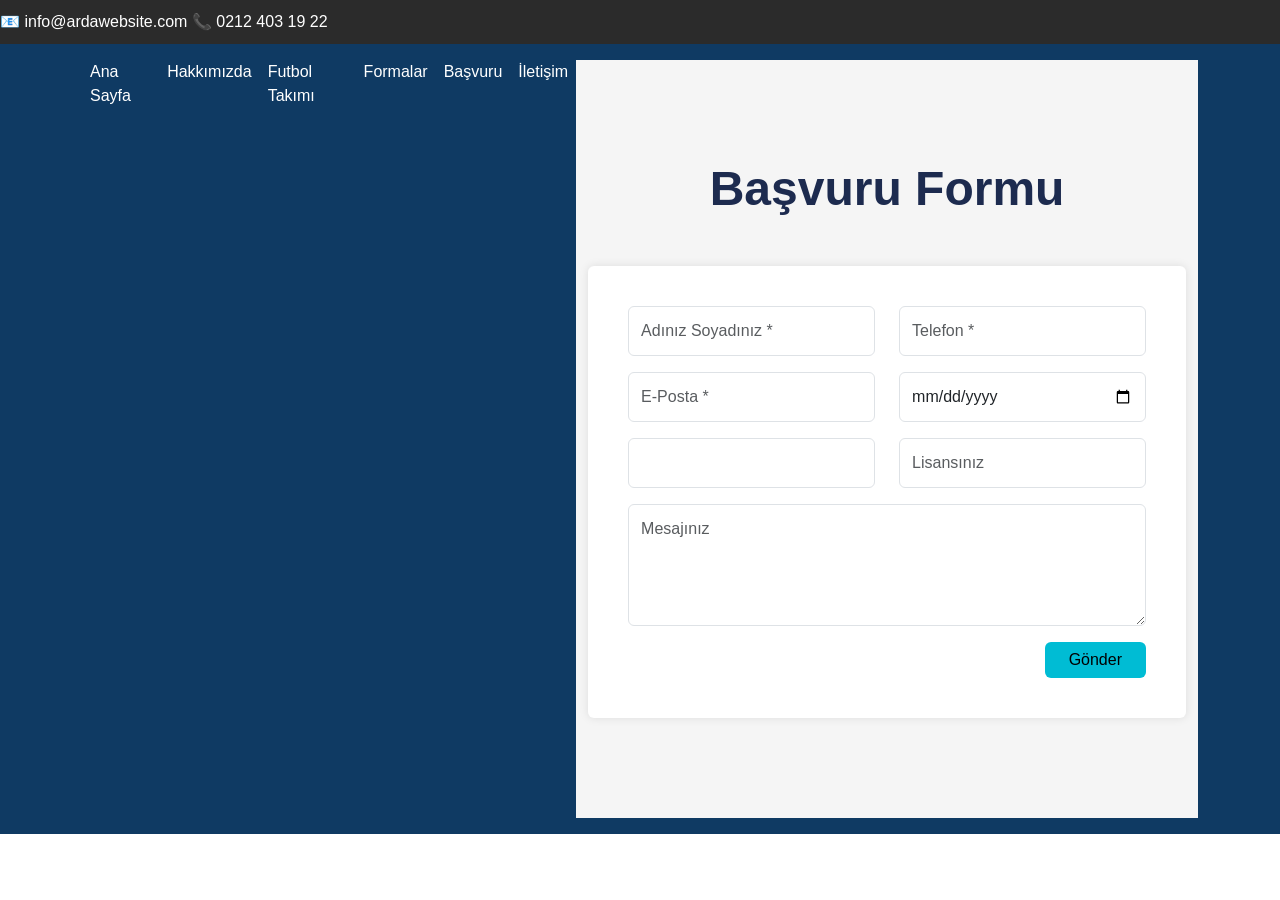
==== basvuru.html @ 2c4a3efd "Add files via upload" ====
<!DOCTYPE html>
<html lang="tr">
<head>

<meta charset="UTF-8">
<meta name="viewport" content="width=device-width, initial-scale=1">

<title>Başvuru</title>

<link href="https://cdn.jsdelivr.net/npm/bootstrap@5.3.2/dist/css/bootstrap.min.css" rel="stylesheet">
<link rel="stylesheet" href="style.css">

</head>

<body>
    <div id="loader"></div>
<!-- ÜST BAR -->
<div class="topbar">
<div class="container d-flex justify-content-between">



</div>

<div class="contact">
📧 info@ardawebsite.com
📞 0212 403 19 22
</div>

</div>
</div>


<!-- MENÜ -->
<nav class="navbar navbar-expand-lg navbar-dark menu">

<div class="container">



<button class="navbar-toggler" type="button" data-bs-toggle="collapse" data-bs-target="#menu">
<span class="navbar-toggler-icon"></span>
</button>

<div class="collapse navbar-collapse" id="menu">

<ul class="navbar-nav ms-auto">

<li class="nav-item"><a class="nav-link" href="index.html">Ana Sayfa</a></li>

<li class="nav-item"><a class="nav-link" href="hakkimizda.html">Hakkımızda</a></li>

<li class="nav-item"><a class="nav-link" href="oyuncular.html">Futbol Takımı</a></li>

<li class="nav-item"><a class="nav-link" href="formalar.html">Formalar</a></li>

<li class="nav-item"><a class="nav-link" href="basvuru.html">Başvuru</a></li>

<li class="nav-item"><a class="nav-link" href="iletisim.html">İletişim</a></li>
<!-- MENÜ -->
<nav class="navbar navbar-expand-lg navbar-dark menu">

<section class="basvuru">

<div class="container">

<h1 class="text-center mb-5">Başvuru Formu</h1>

<div class="form-box">

<form>

<div class="row">

<div class="col-md-6 mb-3">
<input type="text" class="form-control" placeholder="Adınız Soyadınız *">
</div>

<div class="col-md-6 mb-3">
<input type="text" class="form-control" placeholder="Telefon *">
</div>

<div class="col-md-6 mb-3">
<input type="email" class="form-control" placeholder="E-Posta *">
</div>

<div class="col-md-6 mb-3">
<input type="date" class="form-control" placeholder="Doğum Tarihi">
</div>

<div class="col-md-6 mb-3">
<select class="form-control">



</select>
</div>

<div class="col-md-6 mb-3">
<input type="text" class="form-control" placeholder="Lisansınız">
</div>

<div class="col-md-12 mb-3">
<textarea class="form-control" rows="4" placeholder="Mesajınız"></textarea>
</div>

<div class="col-md-12 text-end">
<button class="btn btn-info px-4">Gönder</button>
</div>

</div>

</form>

</div>

</div>

</section>

<script>
window.addEventListener("load", function(){
document.getElementById("loader").style.display = "none";
});
</script>

</body>
</html>
</body>
</html>
---- style.css ----
body{
font-family: Arial;
}

/* ÜST BAR */

.topbar{
background:#2b2b2b;
color:white;
padding:10px 0;
}

.logo span{
color:#f1b100;
}

/* MENÜ */

.menu{
background:#0b2c4d;
}

/* HERO */

.hero{
background:url("logo.png") center center;
background-size:contain;
background-repeat:no-repeat;
background-color:#111;
height:80vh;
display:flex;
align-items:center;
justify-content:center;
}

.hero-text{
color:white;
max-width:600px;
margin-left:50px;
}

.hero-text h1{
font-size:48px;
font-weight:bold;
}

.hero-text p{
font-size:18px;
margin-bottom:20px;
}


/* MOBİL */

@media(max-width:768px){

.hero{
height:60vh;
text-align:center;
}

.hero-text{
margin:0 auto;
}

.hero-text h1{
font-size:30px;
}

}

.hero{
height:80vh;
display:flex;
align-items:center;

background-image:url("logo.png");
background-size:cover;
background-position:center;
background-repeat:no-repeat;
}

.hero{
height:80vh;
display:flex;
align-items:center;
background-size:cover;
background-position:center;
background-repeat:no-repeat;
}

.hero-text{
color:black;
max-width:500px;
margin-left:80px;
}

.hero-text h1{
font-size:50px;
font-weight:bold;
}

.hero-text p{
font-size:18px;
margin-bottom:20px;
}

.hero{
height:80vh;
display:flex;
align-items:center;
justify-content:flex-start;
padding-left:80px;
background-size:cover;
background-position:center;
}

.about-section{
padding:80px 0;
background:#f5f5f5;
}

.about-text{
max-width:700px;
margin:auto;
line-height:1.8;
font-size:16px;
color:#555;
}

.about-text p{
margin-bottom:25px;
}
.about-area{
padding:80px 0;
background:#f2f2f2;
}

.about-container{
width:700px;
margin:auto;
}

.about-container p{
color:#6c7a89;
font-size:15px;
line-height:28px;
margin-bottom:25px;
}
.page-header{
background:#3f4f6b;
padding:80px 0;
color:white;
text-align:center;
}

.page-header h1{
font-size:60px;
font-weight:700;
margin-bottom:10px;
}

.page-header p{
font-size:14px;
color:#cbd3e0;
}

.page-header a{
color:#cbd3e0;
text-decoration:none;
}

.menu{
background:#0f3a63;
}

.page-header{
background:#3f4f6b;
padding:80px 0;
color:white;
}

.page-header h1{
font-size:60px;
font-weight:700;
}

.page-header p{
font-size:14px;
color:#cbd3e0;
}

.about-section{
padding:80px 0;
background:#f4f4f4;
}

.about-text{
max-width:700px;
margin:auto;
}

.about-text p{
color:#6c7a89;
line-height:28px;
margin-bottom:25px;
}

.footer{
background:#031b3b;
color:white;
padding:60px 0;
}

.footer h3{
font-weight:700;
}

.footer h5{
margin-bottom:20px;
}

.footer-menu{
list-style:none;
padding:0;
}

.footer-menu li{
margin-bottom:10px;
}

.footer-menu a{
color:#bfc7d5;
text-decoration:none;
}

.phone-box{
background:#0c2f5a;
padding:12px 20px;
display:inline-block;
border-radius:6px;
margin-top:15px;
}

.footer hr{
margin:40px 0;
border-color:#1c3b63;
}

.copyright{
text-align:center;
color:#9fb0c8;
font-size:14px;
}

@media (max-width:768px){

.footer{
text-align:center;
}

.phone-box{
display:block;
margin:auto;
margin-top:20px;
}

.footer-menu{
margin-bottom:20px;
}

}

.social-icons a{
color:#6c7a89;
font-size:20px;
margin:0 10px;
text-decoration:none;
}

.social-icons a:hover{
color:#0d6efd;
}

.basvuru{
padding:100px 0;
background:#f5f5f5;
}

.basvuru h1{
font-size:48px;
font-weight:700;
color:#1d2b4f;
}

.form-box{
background:white;
padding:40px;
border-radius:6px;
box-shadow:0 0 10px rgba(0,0,0,0.1);
max-width:700px;
margin:auto;
}

.form-control{
padding:12px;
}


.basvuru{
padding:100px 0;
background:#f5f5f5;
}

.basvuru h1{
font-size:48px;
font-weight:700;
color:#1d2b4f;
}

.form-box{
background:white;
padding:40px;
border-radius:6px;
box-shadow:0 0 10px rgba(0,0,0,0.1);
max-width:700px;
margin:auto;
}

.form-control{
padding:12px;
}

.page-header{
background:#3d4f6b;
color:white;
padding:80px 0;
text-align:center;
}

.page-header h1{
font-size:60px;
font-weight:700;
}

.page-header a{
color:white;
text-decoration:none;
}

.oyuncular{
padding:100px 0;
background:#f5f5f5;
text-align:center;
}

.oyuncu-listesi{
list-style:none;
padding:0;
font-size:22px;
font-weight:500;
}

.oyuncu-listesi li{
background:white;
margin:10px auto;
padding:15px;
max-width:400px;
border-radius:6px;
box-shadow:0 0 8px rgba(0,0,0,0.1);
}

.contact-boxes{
padding:80px 0;
background:#f5f5f5;
}

.box{
background:white;
padding:40px;
box-shadow:0 0 10px rgba(0,0,0,0.1);
}

.contact-form{
background:#0b1e44;
padding:100px 0;
color:white;
text-align:center;
}

.form-area{
max-width:500px;
margin:auto;
}

.form-area input,
.form-area textarea{
width:100%;
padding:12px;
margin:10px 0;
border:none;
}

.form-area button{
background:#00bcd4;
border:none;
padding:12px 30px;
color:white;
}

.forma{
width:100%;
border-radius:10px;
box-shadow:0 0 10px rgba(0,0,0,0.3);
}

.btn-info{
background:#00bcd4;
border:none;
transition:0.3s;
}

.btn-info:hover{
background:#0097a7;
transform:scale(1.1);
}

.navbar-nav .nav-link{
color:#ffffff;
font-weight:500;
transition:0.3s;
}

.navbar-nav .nav-link:hover{
color:#00c6d7;
transform:scale(1.05);
}
#loader{
position:fixed;
top:0;
left:0;
width:100%;
height:100%;
background:black;
display:flex;
justify-content:center;
align-items:center;
z-index:9999;
}

.spinner{
width:50px;
height:50px;
border:6px solid white;
border-top:6px solid transparent;
border-radius:50%;
animation:spin 1s linear infinite;
}

@keyframes spin{
0%{transform:rotate(0deg);}
100%{transform:rotate(360deg);}
}

body.loaded #loader{
display:none;
}

#loader{
position:fixed;
top:0;
left:0;
width:100%;
height:100%;
background:black;
display:flex;
justify-content:center;
align-items:center;
z-index:9999;
}

.loader-logo{
width:120px;
animation:spin 2s linear infinite;
}

@keyframes spin{
0%{transform:rotate(0deg);}
100%{transform:rotate(360deg);}
}

body.loaded #loader{
display:none;
}

.forma{
width:100%;
border-radius:10px;
transition:0.3s;
cursor:pointer;
}

.forma:hover{
transform:scale(1.08);
box-shadow:0 10px 25px rgba(0,0,0,0.4);
}
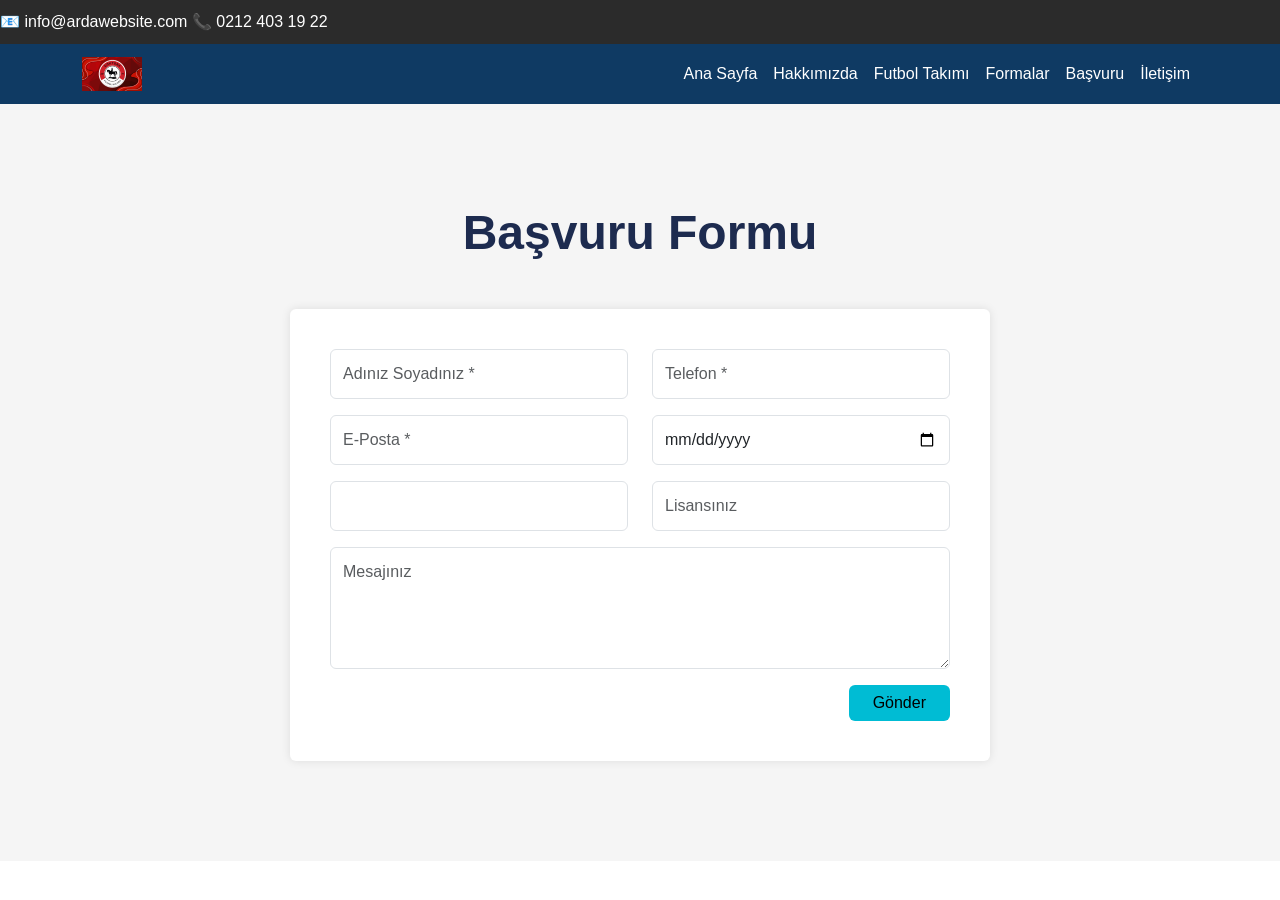
==== commit e6064f38: "Update basvuru.html" ====
--- a/basvuru.html
+++ b/basvuru.html
@@ -13,7 +13,7 @@
 </head>
 
 <body>
-    <div id="loader"></div>
+
 <!-- ÜST BAR -->
 <div class="topbar">
 <div class="container d-flex justify-content-between">
@@ -36,6 +36,14 @@
 
 <div class="container">
 
+<a class="navbar-brand" href="index.html">
+<img src="logo.png" class="menu-logo">
+</a>
+
+<button class="navbar-toggler" type="button" data-bs-toggle="collapse" data-bs-target="#menu">
+<span class="navbar-toggler-icon"></span>
+</button>
+
 
 
 <button class="navbar-toggler" type="button" data-bs-toggle="collapse" data-bs-target="#menu">
@@ -47,18 +55,16 @@
 <ul class="navbar-nav ms-auto">
 
 <li class="nav-item"><a class="nav-link" href="index.html">Ana Sayfa</a></li>
+<li class="nav-item"><a class="nav-link" href="hakkimizda.html">Hakkımızda</a></li>
+<li class="nav-item"><a class="nav-link" href="oyuncular.html">Futbol Takımı</a></li>
+<li class="nav-item"><a class="nav-link" href="formalar.html">Formalar</a></li>
+<li class="nav-item"><a class="nav-link" href="basvuru.html">Başvuru</a></li>
+<li class="nav-item"><a class="nav-link" href="iletisim.html">İletişim</a></li>
 
-<li class="nav-item"><a class="nav-link" href="hakkimizda.html">Hakkımızda</a></li>
-
-<li class="nav-item"><a class="nav-link" href="oyuncular.html">Futbol Takımı</a></li>
-
-<li class="nav-item"><a class="nav-link" href="formalar.html">Formalar</a></li>
-
-<li class="nav-item"><a class="nav-link" href="basvuru.html">Başvuru</a></li>
-
-<li class="nav-item"><a class="nav-link" href="iletisim.html">İletişim</a></li>
-<!-- MENÜ -->
-<nav class="navbar navbar-expand-lg navbar-dark menu">
+</ul>
+</div>
+</div>
+</nav>
 
 <section class="basvuru">
 
@@ -119,12 +125,10 @@
 </section>
 
 <script>
-window.addEventListener("load", function(){
-document.getElementById("loader").style.display = "none";
-});
+
+
 </script>
 
+<script src="https://cdn.jsdelivr.net/npm/bootstrap@5.3.2/dist/js/bootstrap.bundle.min.js"></script>
 </body>
 </html>
-</body>
-</html>
--- a/style.css
+++ b/style.css
@@ -503,4 +503,8 @@
 .forma:hover{
 transform:scale(1.08);
 box-shadow:0 10px 25px rgba(0,0,0,0.4);
-}+}
+
+.menu-logo{
+width:60px;
+}
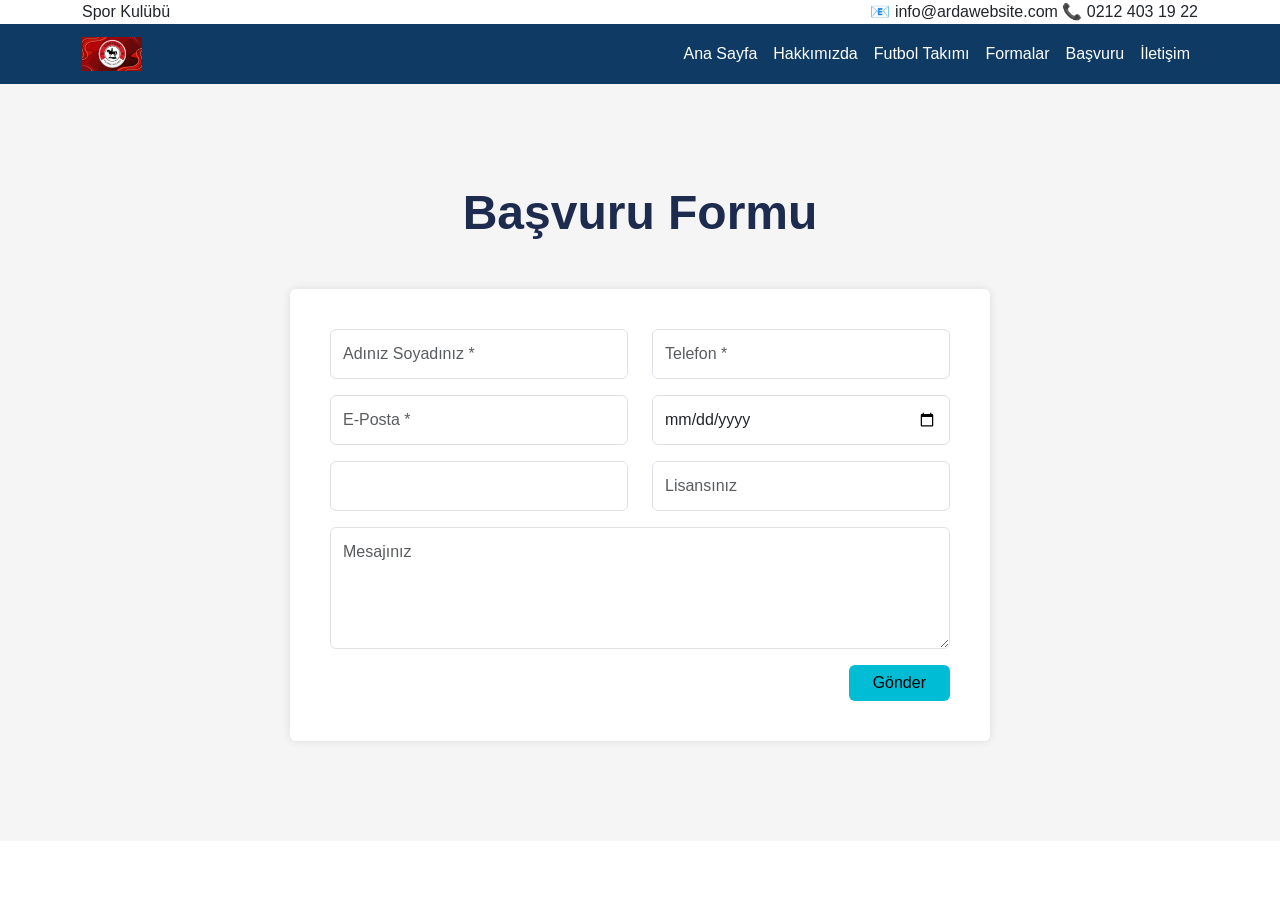
==== commit d461aa53: "Update basvuru.html" ====
--- a/basvuru.html
+++ b/basvuru.html
@@ -15,21 +15,22 @@
 <body>
 
 <!-- ÜST BAR -->
-<div class="topbar">
-<div class="container d-flex justify-content-between">
+<div class="header-top">
 
+<div class="container d-flex justify-content-between align-items-center">
 
+<div class="site-title">
+Spor Kulübü
+</div>
+
+<div class="header-contact">
+<span>📧 info@ardawebsite.com</span>
+<span>📞 0212 403 19 22</span>
+</div>
 
 </div>
 
-<div class="contact">
-📧 info@ardawebsite.com
-📞 0212 403 19 22
 </div>
-
-</div>
-</div>
-
 
 <!-- MENÜ -->
 <nav class="navbar navbar-expand-lg navbar-dark menu">
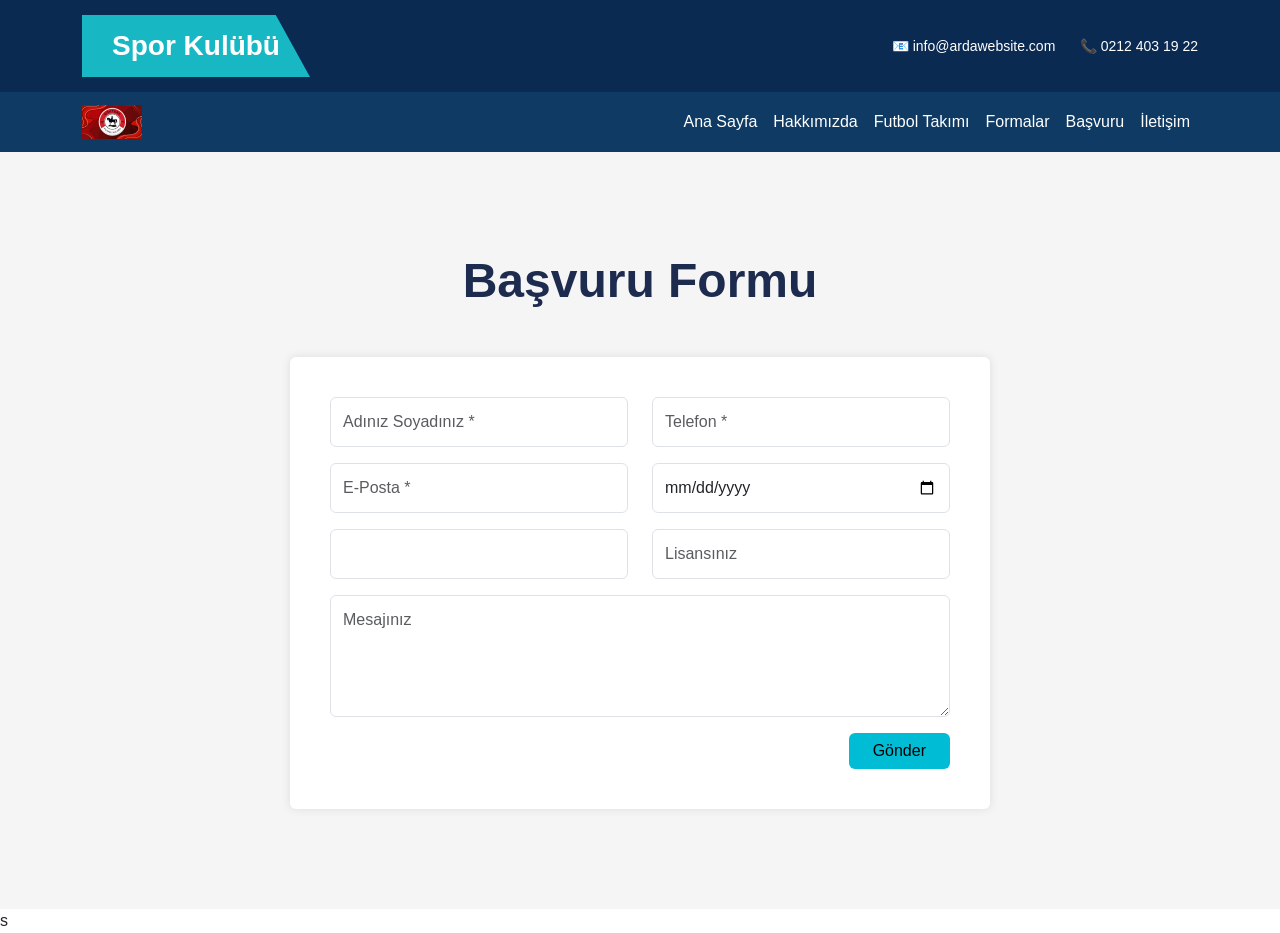
==== commit f6da8bcb: "Update basvuru.html" ====
--- a/basvuru.html
+++ b/basvuru.html
@@ -20,7 +20,7 @@
 <div class="container d-flex justify-content-between align-items-center">
 
 <div class="site-title">
-Spor Kulübü
+ <a class="navbar-brand" href="#">Spor Kulübü</a>
 </div>
 
 <div class="header-contact">
@@ -31,6 +31,7 @@
 </div>
 
 </div>
+
 
 <!-- MENÜ -->
 <nav class="navbar navbar-expand-lg navbar-dark menu">
@@ -132,4 +133,4 @@
 
 <script src="https://cdn.jsdelivr.net/npm/bootstrap@5.3.2/dist/js/bootstrap.bundle.min.js"></script>
 </body>
-</html>
+</html>s
--- a/style.css
+++ b/style.css
@@ -508,3 +508,24 @@
 .menu-logo{
 width:60px;
 }
+
+
+.header-top{
+background:#0b2a52;
+color:white;
+padding:15px 0;
+position:relative;
+}
+
+.site-title{
+font-size:28px;
+font-weight:700;
+background:#17b8c4;
+padding:10px 30px;
+clip-path:polygon(0 0, 85% 0, 100% 100%, 0% 100%);
+}
+
+.header-contact span{
+margin-left:20px;
+font-size:14px;
+}
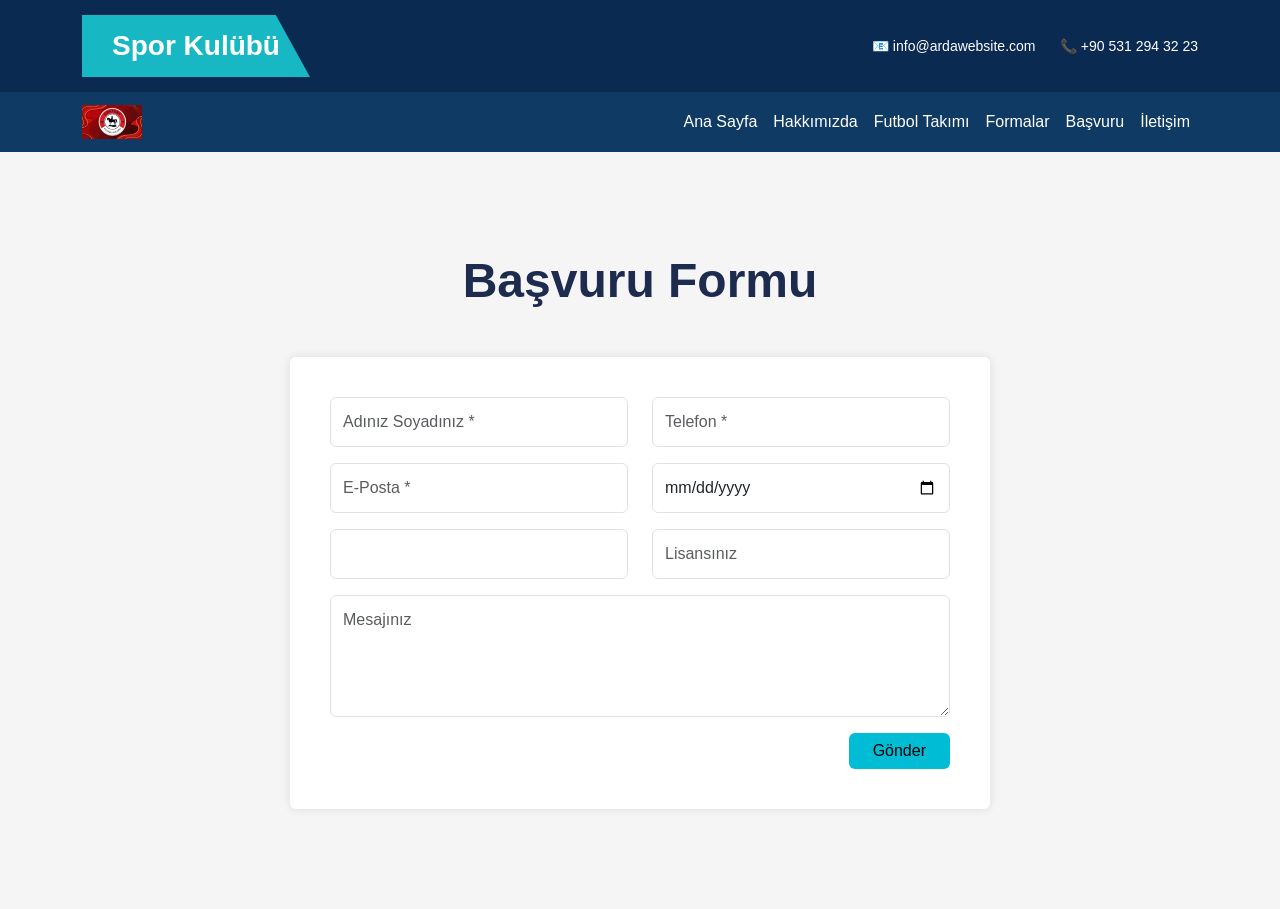
==== commit 8b17e1c3: "Update basvuru.html" ====
--- a/basvuru.html
+++ b/basvuru.html
@@ -25,7 +25,7 @@
 
 <div class="header-contact">
 <span>📧 info@ardawebsite.com</span>
-<span>📞 0212 403 19 22</span>
+<span>📞 +90 531 294 32 23</span>
 </div>
 
 </div>
@@ -133,4 +133,4 @@
 
 <script src="https://cdn.jsdelivr.net/npm/bootstrap@5.3.2/dist/js/bootstrap.bundle.min.js"></script>
 </body>
-</html>s
+</html>
--- a/style.css
+++ b/style.css
@@ -509,7 +509,6 @@
 width:60px;
 }
 
-
 .header-top{
 background:#0b2a52;
 color:white;
@@ -529,3 +528,34 @@
 margin-left:20px;
 font-size:14px;
 }
+
+.header-top{
+background:#0b2a52;
+color:white;
+padding:15px 0;
+position:relative;
+}
+
+.site-title{
+font-size:28px;
+font-weight:700;
+background:#17b8c4;
+padding:10px 30px;
+clip-path:polygon(0 0, 85% 0, 100% 100%, 0% 100%);
+}
+
+.header-contact span{
+margin-left:20px;
+font-size:14px;
+}
+
+.insta{
+color:white;
+font-size:20px;
+margin-left:15px;
+text-decoration:none;
+}
+
+.insta:hover{
+color:#E1306C;
+}
